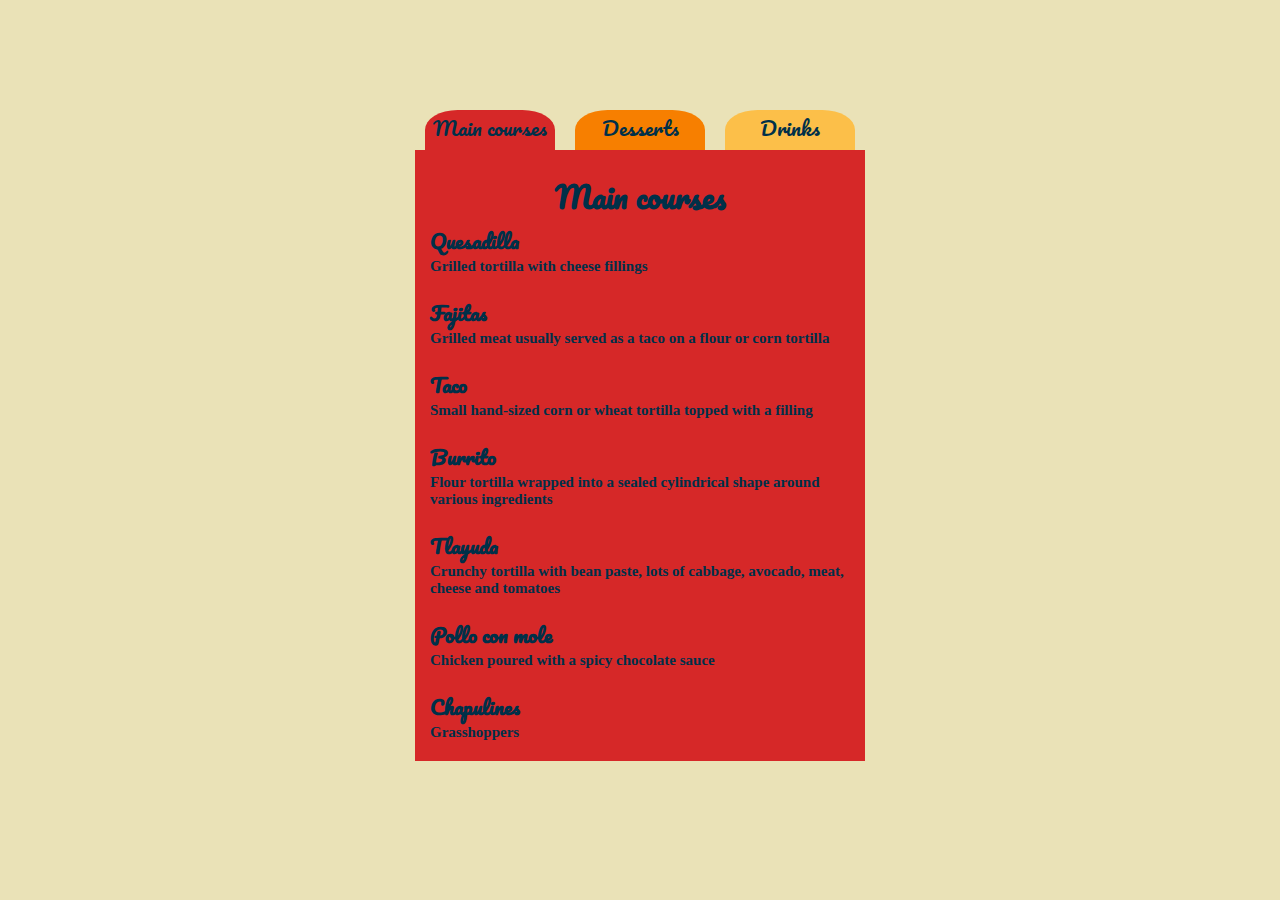
==== eat.html @ 26574936 "second subpage" ====
<!DOCTYPE html>
<html lang="en">

<head>
    <meta charset="UTF-8">
    <meta name="viewport" content="width=device-width, initial-scale=1.0">
    <meta http-equiv="X-UA-Compatible" content="ie=edge">
    <title>To eat in Mexico</title>
    <link href="https://fonts.googleapis.com/css?family=Pacifico&display=swap" rel="stylesheet">
    <link rel="stylesheet" href="./css/eat.css">
</head>

<body>
    <div class="container">
        <nav class="clearfix">
            <div class="option1 option" data-target="main-courses">Main courses</div>
            <div class="option2 option" data-target="desserts">Desserts</div>
            <div class="option3 option" data-target="drinks">Drinks</div>
        </nav>
        <div class="menu">
            <div class="main-courses page active" id="main-courses">
                <h2>Main courses</h2>
                <div class="offer">
                    <h3>Quesadilla</h3>
                    <p>Grilled tortilla with cheese fillings</p>
                    <h3>Fajitas</h3>
                    <p>Grilled meat usually served as a taco on a flour or corn tortilla</p>
                    <h3>Taco</h3>
                    <p>Small hand-sized corn or wheat tortilla topped with a filling</p>
                    <h3>Burrito</h3>
                    <p>Flour tortilla wrapped into a sealed cylindrical shape around various ingredients</p>
                    <h3>Tlayuda</h3>
                    <p>Crunchy tortilla with bean paste, lots of cabbage, avocado, meat, cheese and tomatoes</p>
                    <h3>Pollo con mole</h3>
                    <p>Chicken poured with a spicy chocolate sauce</p>
                    <h3>Chapulines</h3>
                    <p>Grasshoppers</p>
                </div>
            </div>
            <div class="desserts page" id="desserts">
                <h2>Desserts</h2>
                <div class="offer">
                    <h3>Pan dulce</h3>
                    <p>Mexican bun</p>
                    <h3>Gorditas de nata</h3>
                    <p>Round muffins for which a cream sheepskin coat called "bronca" is used took from the top of
                        boiled milk</p>
                    <h3>Tres leches</h3>
                    <p>The basis of this cake is a sponge cake soaked in a mix of three milks: condensed unsweetened,
                        condensed sweetened and cream</p>
                </div>
            </div>
            <div class="drinks page" id="drinks">
                <h2>Drinks</h2>
                <div class="offer">
                    <h3>Michelada</h3>
                    <p>Beer, ice, maggi sauce, lime, tajin spice with paprika, salt</p>
                    <h3>Mezcal</h3>
                    <p>Distillate from the fermented agave core</p>
                    <h3>Tequila</h3>
                    <p>Distillate from fermented agave juice</p>
                </div>
            </div>
        </div>
    </div>
    <script src="./js/eat.js"></script>
</body>

</html>
---- css/eat.css ----
* {
    margin: 0;
    padding: 0;
    background-color: #EAE2B7;
}

.container {
    position: relative;
    top: 100px;
    width: 450px;
    height: 500px;
    margin: 0 auto;
}

.container nav div {
    position: relative;
    top: auto;
    float: left;
    width: 130px;
    height: 80px;
    margin: 10px;
    font-size: 20px;
    font-family: 'Pacifico', cursive;
    text-align: center;
    color: #003049;
    border-radius: 25%;
}

.container .clearfix::after {
    content: "";
    display: block;
    clear: both;
}

.container nav .option1 {
    background-color: #D62828;
}

.container nav .option2 {
    background-color: #F77F00;
}

.container nav .option3 {
    background-color: #FCBF49;
}

.container nav div:hover {
    top: -10px;
    cursor: pointer;
}

.container .menu .page {
    display: none;
    width: 450px;
    height: 600px;
    position: absolute;
    top: 50px;
    z-index: 1;
}

.container .menu div h2 {
    padding-top: 20px;
    font-size: 30px;
    font-family: 'Pacifico', cursive;
    text-align: center;
    color: #003049;
}

.container .menu .page .offer h3 {
    padding-left: 15px;
    font-size: 20px;
    font-family: 'Pacifico', cursive;
    color: #003049;
}

.container .menu .page .offer p {
    padding-left: 15px;
    color: #003049;
    font-size: 15px;
    font-family: 'helvetica neue';
    font-weight: bold;
    padding-bottom: 20px;
}

.container .menu .main-courses * {
    background-color: #D62828;
}

.container .menu .desserts * {
    background-color: #F77F00;
}

.container .menu .drinks * {
    background-color: #FCBF49;
}

.container .menu .active {
    display: block;
}
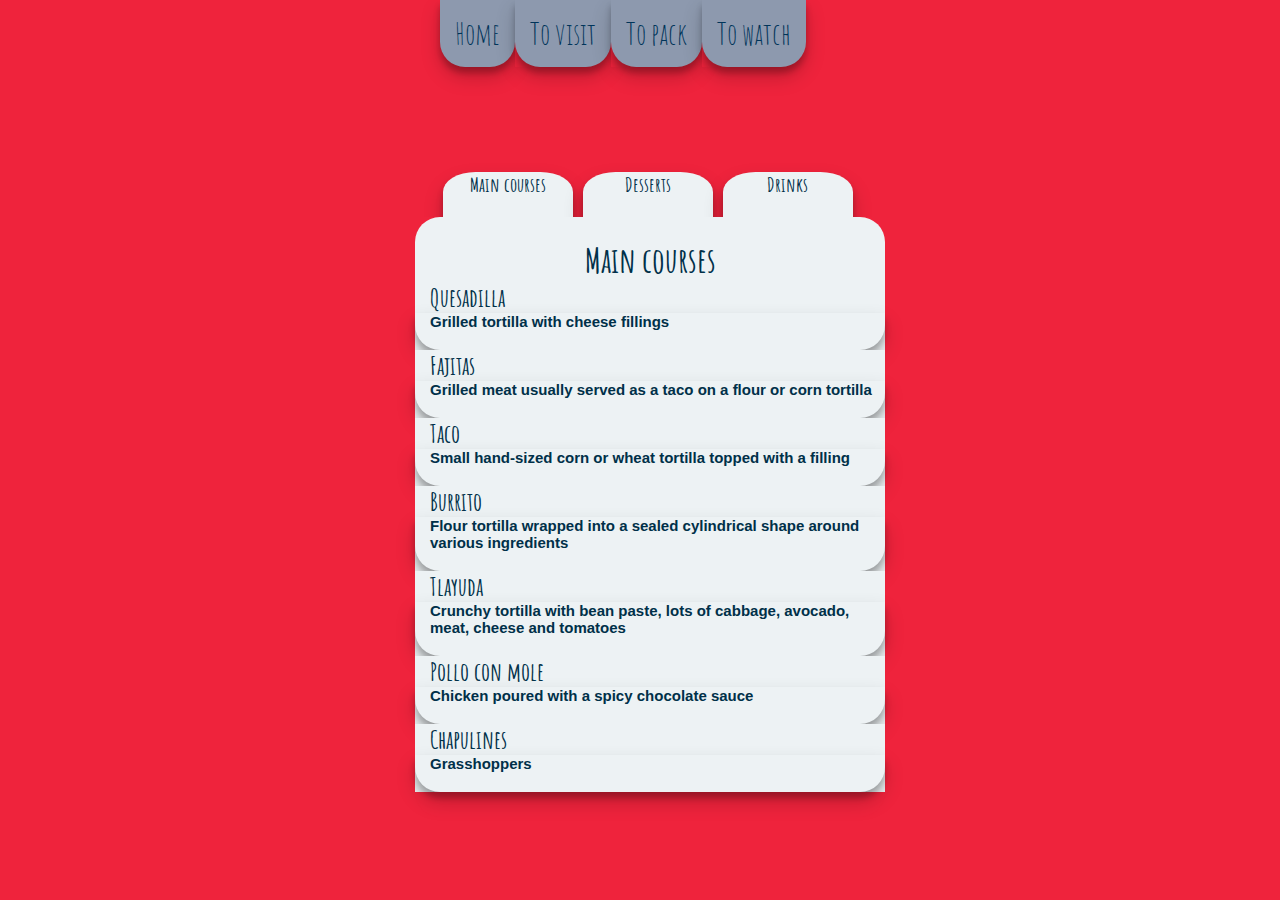
==== commit 9af8ebc7: "2.0 version of this website" ====
--- a/eat.html
+++ b/eat.html
@@ -6,64 +6,73 @@
     <meta name="viewport" content="width=device-width, initial-scale=1.0">
     <meta http-equiv="X-UA-Compatible" content="ie=edge">
     <title>To eat in Mexico</title>
-    <link href="https://fonts.googleapis.com/css?family=Pacifico&display=swap" rel="stylesheet">
+    <link href='https://fonts.googleapis.com/css?family=Amatic+SC' rel='stylesheet' type='text/css'>
     <link rel="stylesheet" href="./css/eat.css">
 </head>
 
 <body>
-    <div class="container">
-        <nav class="clearfix">
-            <div class="option1 option" data-target="main-courses">Main courses</div>
-            <div class="option2 option" data-target="desserts">Desserts</div>
-            <div class="option3 option" data-target="drinks">Drinks</div>
-        </nav>
-        <div class="menu">
-            <div class="main-courses page active" id="main-courses">
-                <h2>Main courses</h2>
-                <div class="offer">
-                    <h3>Quesadilla</h3>
-                    <p>Grilled tortilla with cheese fillings</p>
-                    <h3>Fajitas</h3>
-                    <p>Grilled meat usually served as a taco on a flour or corn tortilla</p>
-                    <h3>Taco</h3>
-                    <p>Small hand-sized corn or wheat tortilla topped with a filling</p>
-                    <h3>Burrito</h3>
-                    <p>Flour tortilla wrapped into a sealed cylindrical shape around various ingredients</p>
-                    <h3>Tlayuda</h3>
-                    <p>Crunchy tortilla with bean paste, lots of cabbage, avocado, meat, cheese and tomatoes</p>
-                    <h3>Pollo con mole</h3>
-                    <p>Chicken poured with a spicy chocolate sauce</p>
-                    <h3>Chapulines</h3>
-                    <p>Grasshoppers</p>
+    <nav class="options">
+        <ul>
+            <li class="option1"><a href="">Home</a></li>
+            <li class="option2"><a href="">To visit</a></li>
+            <li class="option3"><a href="">To pack</a></li>
+            <li class="option4"><a href="">To watch</a></li>
+        </ul>
+        </div>
+        <div class="container">
+            <nav class="clearfix">
+                <div class="option1 option" data-target="main-courses">Main courses</div>
+                <div class="option2 option" data-target="desserts">Desserts</div>
+                <div class="option3 option" data-target="drinks">Drinks</div>
+            </nav>
+            <div class="menu">
+                <div class="main-courses page active" id="main-courses">
+                    <h2>Main courses</h2>
+                    <div class="offer">
+                        <h3>Quesadilla</h3>
+                        <p>Grilled tortilla with cheese fillings</p>
+                        <h3>Fajitas</h3>
+                        <p>Grilled meat usually served as a taco on a flour or corn tortilla</p>
+                        <h3>Taco</h3>
+                        <p>Small hand-sized corn or wheat tortilla topped with a filling</p>
+                        <h3>Burrito</h3>
+                        <p>Flour tortilla wrapped into a sealed cylindrical shape around various ingredients</p>
+                        <h3>Tlayuda</h3>
+                        <p>Crunchy tortilla with bean paste, lots of cabbage, avocado, meat, cheese and tomatoes</p>
+                        <h3>Pollo con mole</h3>
+                        <p>Chicken poured with a spicy chocolate sauce</p>
+                        <h3>Chapulines</h3>
+                        <p>Grasshoppers</p>
+                    </div>
                 </div>
-            </div>
-            <div class="desserts page" id="desserts">
-                <h2>Desserts</h2>
-                <div class="offer">
-                    <h3>Pan dulce</h3>
-                    <p>Mexican bun</p>
-                    <h3>Gorditas de nata</h3>
-                    <p>Round muffins for which a cream sheepskin coat called "bronca" is used took from the top of
-                        boiled milk</p>
-                    <h3>Tres leches</h3>
-                    <p>The basis of this cake is a sponge cake soaked in a mix of three milks: condensed unsweetened,
-                        condensed sweetened and cream</p>
+                <div class="desserts page" id="desserts">
+                    <h2>Desserts</h2>
+                    <div class="offer">
+                        <h3>Pan dulce</h3>
+                        <p>Mexican bun</p>
+                        <h3>Gorditas de nata</h3>
+                        <p>Round muffins for which a cream sheepskin coat called "bronca" is used took from the top of
+                            boiled milk</p>
+                        <h3>Tres leches</h3>
+                        <p>The basis of this cake is a sponge cake soaked in a mix of three milks: condensed
+                            unsweetened,
+                            condensed sweetened and cream</p>
+                    </div>
                 </div>
-            </div>
-            <div class="drinks page" id="drinks">
-                <h2>Drinks</h2>
-                <div class="offer">
-                    <h3>Michelada</h3>
-                    <p>Beer, ice, maggi sauce, lime, tajin spice with paprika, salt</p>
-                    <h3>Mezcal</h3>
-                    <p>Distillate from the fermented agave core</p>
-                    <h3>Tequila</h3>
-                    <p>Distillate from fermented agave juice</p>
+                <div class="drinks page" id="drinks">
+                    <h2>Drinks</h2>
+                    <div class="offer">
+                        <h3>Michelada</h3>
+                        <p>Beer, ice, maggi sauce, lime, tajin spice with paprika, salt</p>
+                        <h3>Mezcal</h3>
+                        <p>Distillate from the fermented agave core</p>
+                        <h3>Tequila</h3>
+                        <p>Distillate from fermented agave juice</p>
+                    </div>
                 </div>
             </div>
         </div>
-    </div>
-    <script src="./js/eat.js"></script>
+        <script src="./js/eat.js"></script>
 </body>
 
 </html>--- a/css/eat.css
+++ b/css/eat.css
@@ -1,7 +1,61 @@
 * {
     margin: 0;
     padding: 0;
-    background-color: #EAE2B7;
+    background-color: #EF233C;
+}
+
+nav.options ul {
+    width: 400px;
+    margin: 0 auto;
+    padding: 0;
+    list-style-type: none;
+}
+
+nav.options ul:after {
+    content: '';
+    display: block;
+    clear: both;
+}
+
+
+nav.options ul li {
+    float: left;
+    text-decoration: none;
+    font-size: 30px;
+    font-family: 'Amatic SC', cursive;
+    transition: .5s all;
+}
+
+nav.options ul>li>a {
+    display: block;
+    padding: 15px;
+    text-decoration: none;
+    text-align: center;
+    color: #003459;
+    background-color: #8D99AE;
+    border-bottom-right-radius: 25px;
+    border-bottom-left-radius: 25px;
+    box-shadow: 0 10px 20px rgba(0, 0, 0, 0.19), 0 6px 6px rgba(0, 0, 0, 0.23);
+}
+
+nav.options ul li:hover a {
+    font-weight: bold;
+}
+
+nav.options ul .option1:hover a {
+    background-color: #F7D629;
+}
+
+nav.options ul .option2:hover a {
+    background-color: #43BDC0;
+}
+
+nav.options ul .option3:hover a {
+    background-color: #F16A2A;
+}
+
+nav.options ul .option4:hover a {
+    background-color: #E4599C;
 }
 
 .container {
@@ -15,15 +69,17 @@
 .container nav div {
     position: relative;
     top: auto;
+    left: 5%;
     float: left;
     width: 130px;
     height: 80px;
-    margin: 10px;
+    margin: 5px;
     font-size: 20px;
-    font-family: 'Pacifico', cursive;
+    font-family: 'Amatic SC', cursive;
     text-align: center;
     color: #003049;
     border-radius: 25%;
+    box-shadow: 0 10px 20px rgba(0, 0, 0, 0.19), 0 6px 6px rgba(0, 0, 0, 0.23);
 }
 
 .container .clearfix::after {
@@ -32,16 +88,9 @@
     clear: both;
 }
 
-.container nav .option1 {
-    background-color: #D62828;
-}
-
-.container nav .option2 {
-    background-color: #F77F00;
-}
-
-.container nav .option3 {
-    background-color: #FCBF49;
+.container nav div {
+    background-color: #EDF2F4;
+    font-weight: bold;
 }
 
 .container nav div:hover {
@@ -51,25 +100,33 @@
 
 .container .menu .page {
     display: none;
-    width: 450px;
+    width: 470px;
     height: 600px;
     position: absolute;
     top: 50px;
     z-index: 1;
+    border-bottom-left-radius: 25px;
+    border-bottom-right-radius: 25px;
+}
+
+.container .menu .page * {
+    background-color: #EDF2F4;
 }
 
 .container .menu div h2 {
     padding-top: 20px;
-    font-size: 30px;
-    font-family: 'Pacifico', cursive;
+    font-size: 35px;
+    font-family: 'Amatic SC', cursive;
     text-align: center;
+    border-top-left-radius: 25px;
+    border-top-right-radius: 25px;
     color: #003049;
 }
 
 .container .menu .page .offer h3 {
     padding-left: 15px;
-    font-size: 20px;
-    font-family: 'Pacifico', cursive;
+    font-size: 25px;
+    font-family: 'Amatic SC', cursive;
     color: #003049;
 }
 
@@ -77,22 +134,14 @@
     padding-left: 15px;
     color: #003049;
     font-size: 15px;
-    font-family: 'helvetica neue';
+    font-family: Arial, Helvetica, sans-serif;
     font-weight: bold;
+    border-bottom-left-radius: 25px;
+    border-bottom-right-radius: 25px;
     padding-bottom: 20px;
+    box-shadow: 0 10px 20px rgba(0, 0, 0, 0.19), 0 6px 6px rgba(0, 0, 0, 0.23);
 }
 
-.container .menu .main-courses * {
-    background-color: #D62828;
-}
-
-.container .menu .desserts * {
-    background-color: #F77F00;
-}
-
-.container .menu .drinks * {
-    background-color: #FCBF49;
-}
 
 .container .menu .active {
     display: block;
